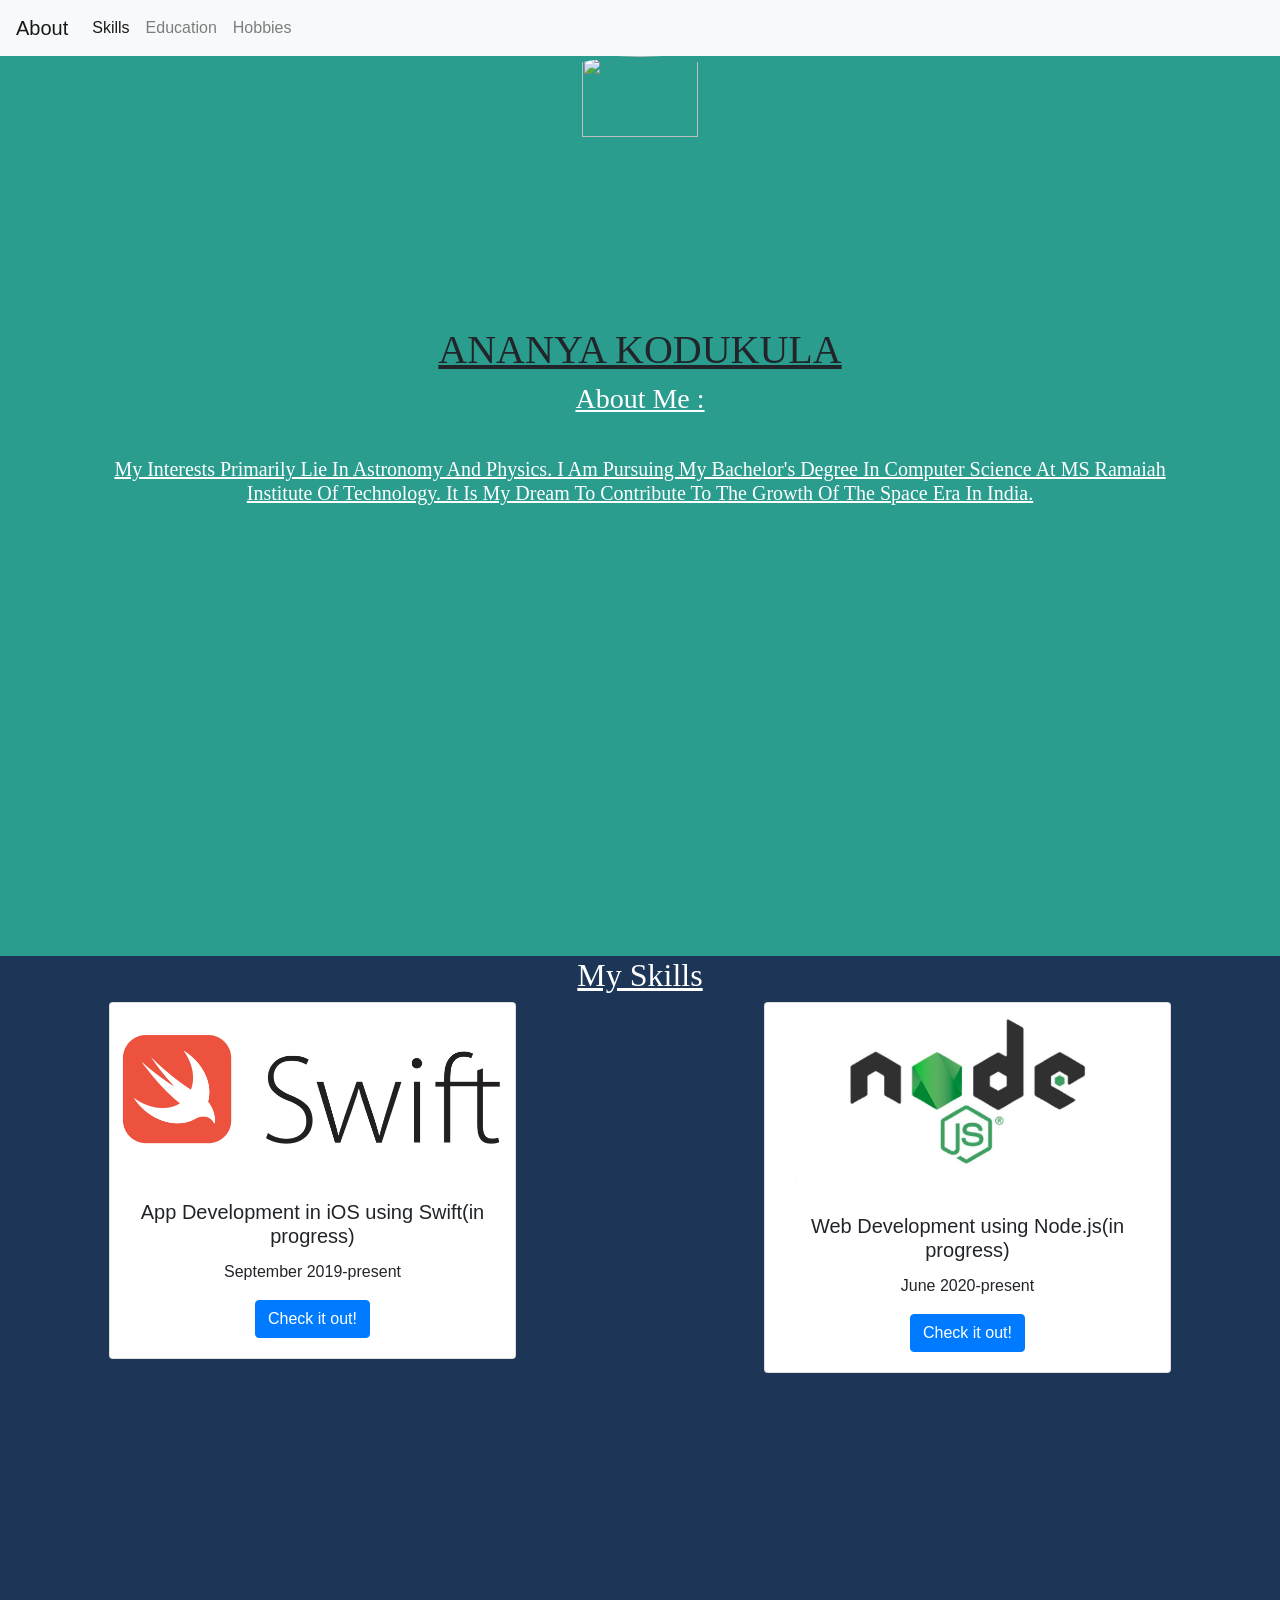
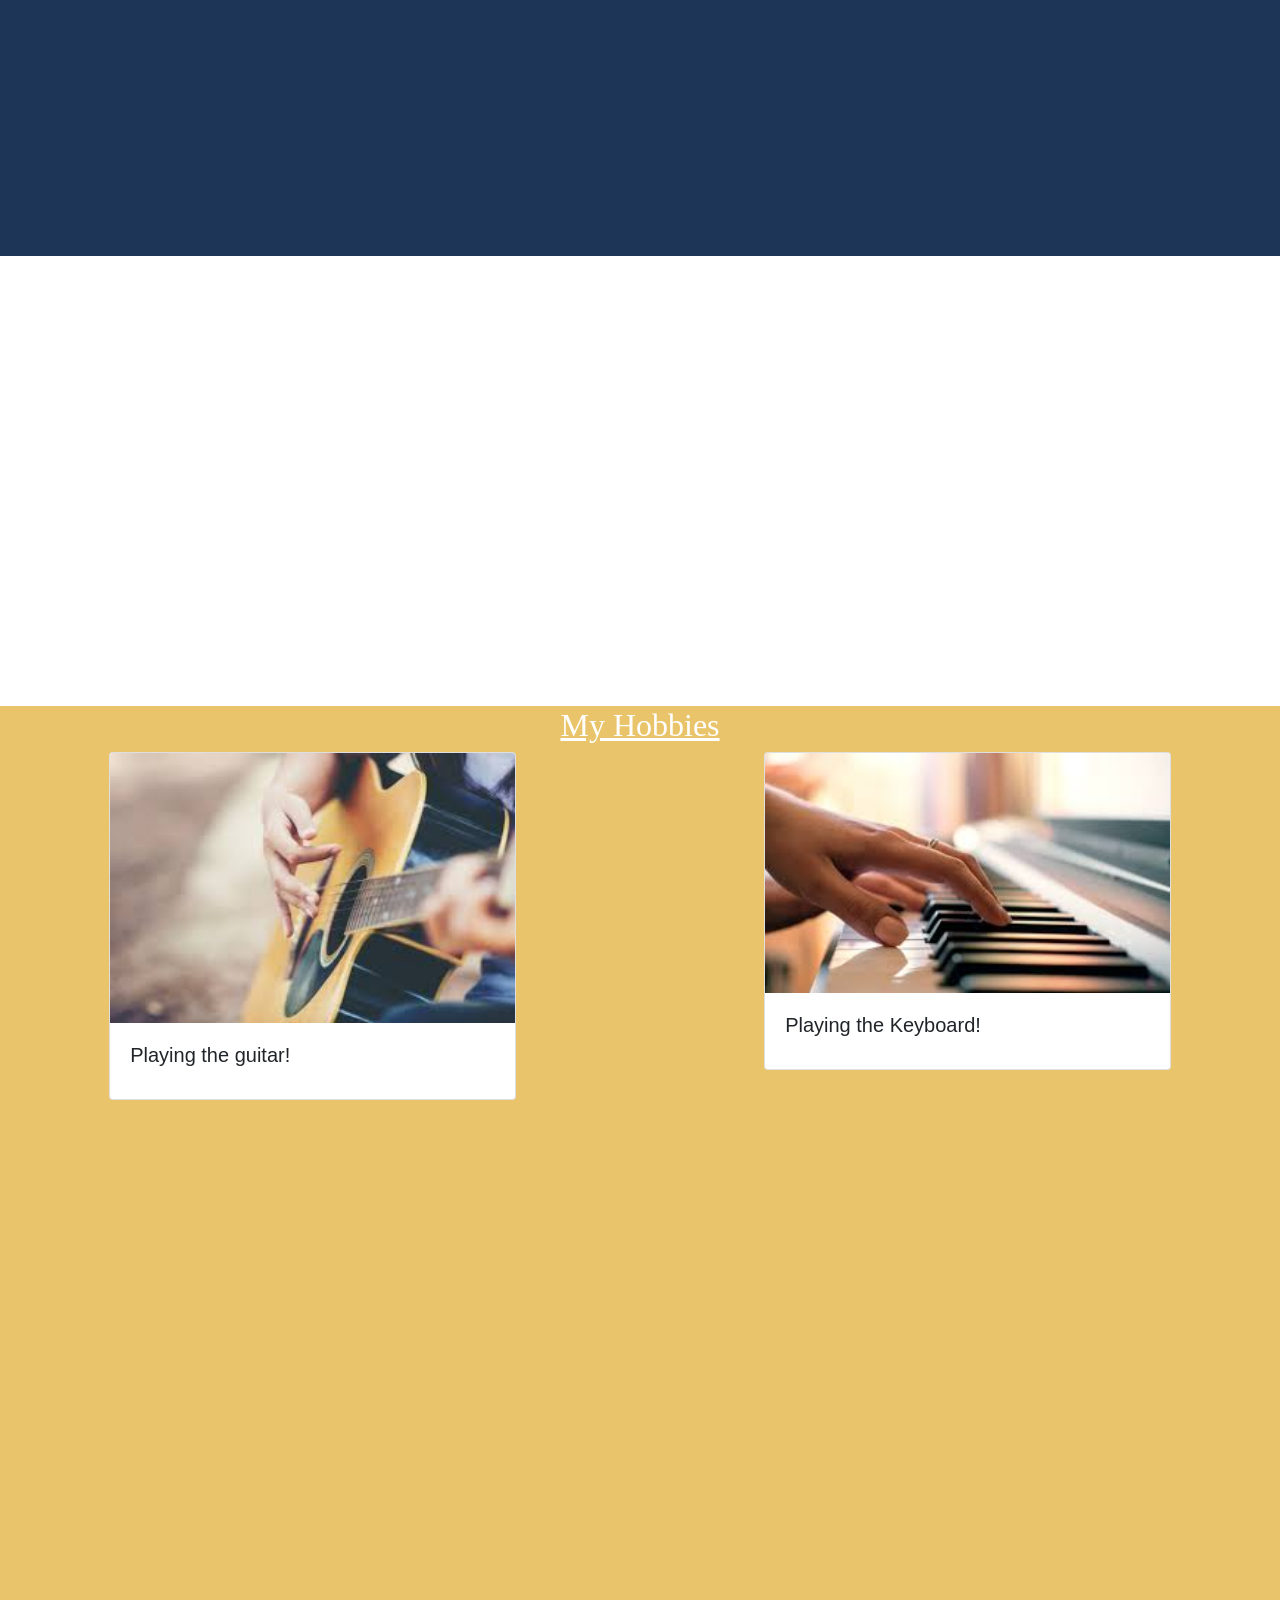
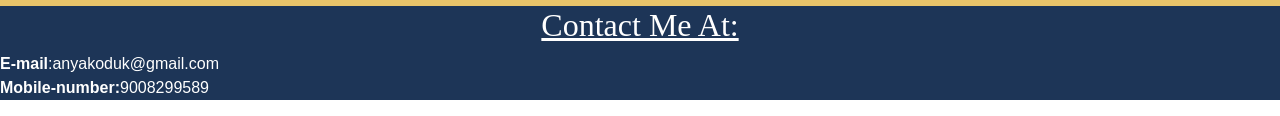
==== index.html @ bfd8abbd "Update index.html" ====
<html>
<head>
<title>  My Online cv</title>
<link rel = "stylesheet" href = "style.css"
<!-- CSS only -->
<link rel="stylesheet" href="https://stackpath.bootstrapcdn.com/bootstrap/4.5.0/css/bootstrap.min.css" integrity="sha384-9aIt2nRpC12Uk9gS9baDl411NQApFmC26EwAOH8WgZl5MYYxFfc+NcPb1dKGj7Sk" crossorigin="anonymous">



</head>

  <nav class="navbar sticky-top navbar-expand-lg navbar-light bg-light">
  <a class="navbar-brand" href="#About">About</a>
  <button class="navbar-toggler" type="button" data-toggle="collapse" data-target="#navbarNav" aria-controls="navbarNav" aria-expanded="false" aria-label="Toggle navigation">
    <span class="navbar-toggler-icon"></span>
  </button>
  <div class="collapse navbar-collapse" id="navbarNav">
    <ul class="navbar-nav">
      <li class="nav-item active">
        <a class="nav-link" href="#Skills">Skills <span class="sr-only">(current)</span></a>
      </li>
      <li class="nav-item">
        <a class="nav-link" href="#Education">Education</a>
      </li>
      <li class="nav-item">
        <a class="nav-link" href="#Hobbies">Hobbies</a>
      </li>

    </ul>
  </div>
</nav>
  <div class = "hero-section" id = "About" >
<img src = "nightsky.jpeg" style = "border-radius:100%">
  <h1 style = "text-decoration:underline; text-transform: uppercase;font-weight:lighter;font-family:copperplate"> ANANYA KODUKULA </h1>

    <h3 style = "text-align:center">About me : <h3><br>
      <div class = "container">
    <h5>My interests primarily lie in astronomy and physics. I am pursuing my Bachelor's degree in Computer Science at MS Ramaiah Institute of Technology. It is my dream to contribute to the growth of the Space Era in India.</h5>
  </div>

</div>

  <div class = "Skills" id = "Skills" style = "text-align:center">
  <h2>My skills </h2>


  <div class="row">
<div class = "col-sm-1"></div>
    <div class="col-sm-4">
      <div class="card">
        <img src = "swift.png" class = "card-img-top">
        <div class="card-body">
          <h5 class="card-title">App Development in iOS using Swift(in progress)</h5>
          <p class="card-text">September 2019-present</p>
          <a href="https://developer.apple.com/swift/" class="btn btn-primary">Check it out!</a>
        </div>
      </div>
    </div>

<div class = "col-sm-2"></div>
    <div class="col-sm-4" >
      <div class="card">
        <img src = "nodejs.jpeg" class = "card-img-top">
        <div class="card-body">
          <h5 class="card-title">Web Development using Node.js(in progress)</h5>
          <p class="card-text">June 2020-present</p>
          <a href="https://nodejs.org/en/" class="btn btn-primary">Check it out!</a>
        </div>
      </div>
    </div>
    <div class = "col-sm-1"></div>
  </div>

</div>


  <div class="row h-25">
    <div class  = "col-sm-1"></div>
    <div class = "col-sm-4">
      <h2><b>High schooling</b><br><i>Std XI- Std XII</i>
      </div>
        <div class = "col-sm-1"></div>

        <div class = "col-sm-4">
          <h2><b>BASE PU College</b><br>Sahakarnagar, Bangalore-560092</h2>
          </div>
          <div class = "col-sm-1"></div>
        </div>

        <div class="row h-25">
        <div class  = "col-sm-1"></div>
        <div class = "col-sm-4">
          <h2><b>Graduation</b><br><i>B.E Computer Science</i>
          </div>
            <div class = "col-sm-1"></div>
            <div class = "col-sm-4">
              <h2><b>MS Ramaiah Institute of Technology</b><br>MSR Nagar, Bangalore-560062</h2>
              </div>
              <div class = "col-sm-1"></div>
            </div>


    <div class = "Hobbies" id = "Hobbies" >
      <h2>My hobbies</h2>
      <div class="row">
        <div class = "col-sm-1"></div>
      <div class="col-sm-4">
        <div class="card">
          <img src = "guitar.jpeg" class = "card-img-top">
          <div class="card-body">
            <h5 class="card-title">Playing the guitar!</h5>

</div>
          </div>
        </div>
<div class = "col-sm-2"></div>
      <div class="col-sm-4">
        <div class="card">
          <img src = "key.jpeg" class = "card-img-top">
          <div class="card-body">
            <h5 class="card-title">Playing the Keyboard!</h5>

          </div>
        </div>
      </div>
      <div class = "col-sm-1"></div>
      </div>

</div>
<footer style = "background-color:#1d3557">
  <h2>Contact me at:</h2>
<p style = "color:white"><b>E-mail</b>:anyakoduk@gmail.com<br>
<b>Mobile-number:</b>9008299589 </p>
</footer>




<script src="https://code.jquery.com/jquery-3.5.1.slim.min.js" integrity="sha384-DfXdz2htPH0lsSSs5nCTpuj/zy4C+OGpamoFVy38MVBnE+IbbVYUew+OrCXaRkfj" crossorigin="anonymous"></script>
<script src="https://cdn.jsdelivr.net/npm/popper.js@1.16.0/dist/umd/popper.min.js" integrity="sha384-Q6E9RHvbIyZFJoft+2mJbHaEWldlvI9IOYy5n3zV9zzTtmI3UksdQRVvoxMfooAo" crossorigin="anonymous"></script>
<script src="https://stackpath.bootstrapcdn.com/bootstrap/4.5.0/js/bootstrap.min.js" integrity="sha384-OgVRvuATP1z7JjHLkuOU7Xw704+h835Lr+6QL9UvYjZE3Ipu6Tp75j7Bh/kR0JKI" crossorigin="anonymous"></script>
  </body>
  </html>
---- style.css ----
h2,h3{
color : white;
text-align:center;
text-decoration: underline;
text-transform: capitalize;
font-family: fantasy;
 }
 ul{
   color: purple;
 }
 .hero-section{
   text-align : center;
   background-color:#2a9d8f;
   height:100vh;

 }
 .Skills{
   background-color:#1d3557;
   height:100vh;


 }
 .Education{
   background-color:#2a9d8f;
   height:100vh;
 }

 .Hobbies{
   background-color:#e9c46a;
   height:100vh;
 }
 button{
   margin:20px 10px 30px 40px;

 }
 .Contact{
   text-align:justify;
   background-color:#2a9d8f;
   height:100vh;
 }
 img{
   width:30%;
   height:30%;

 }
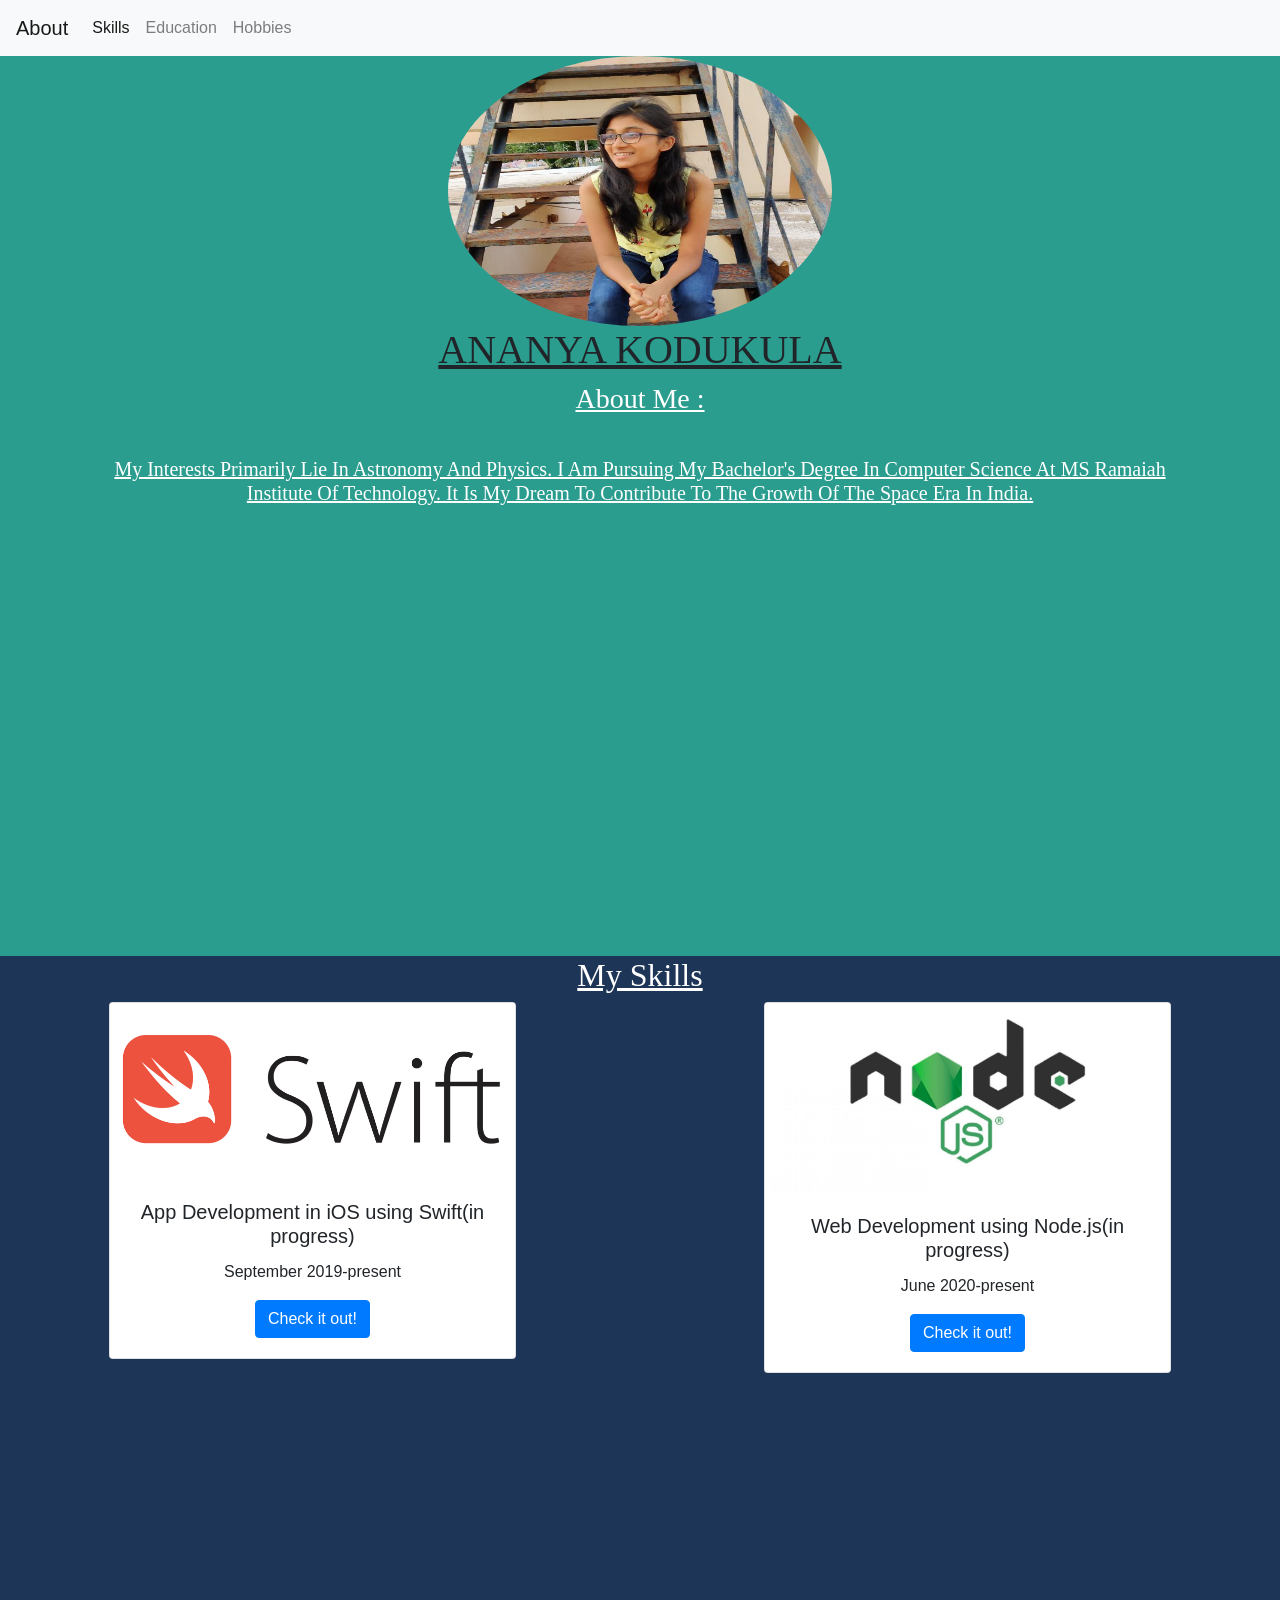
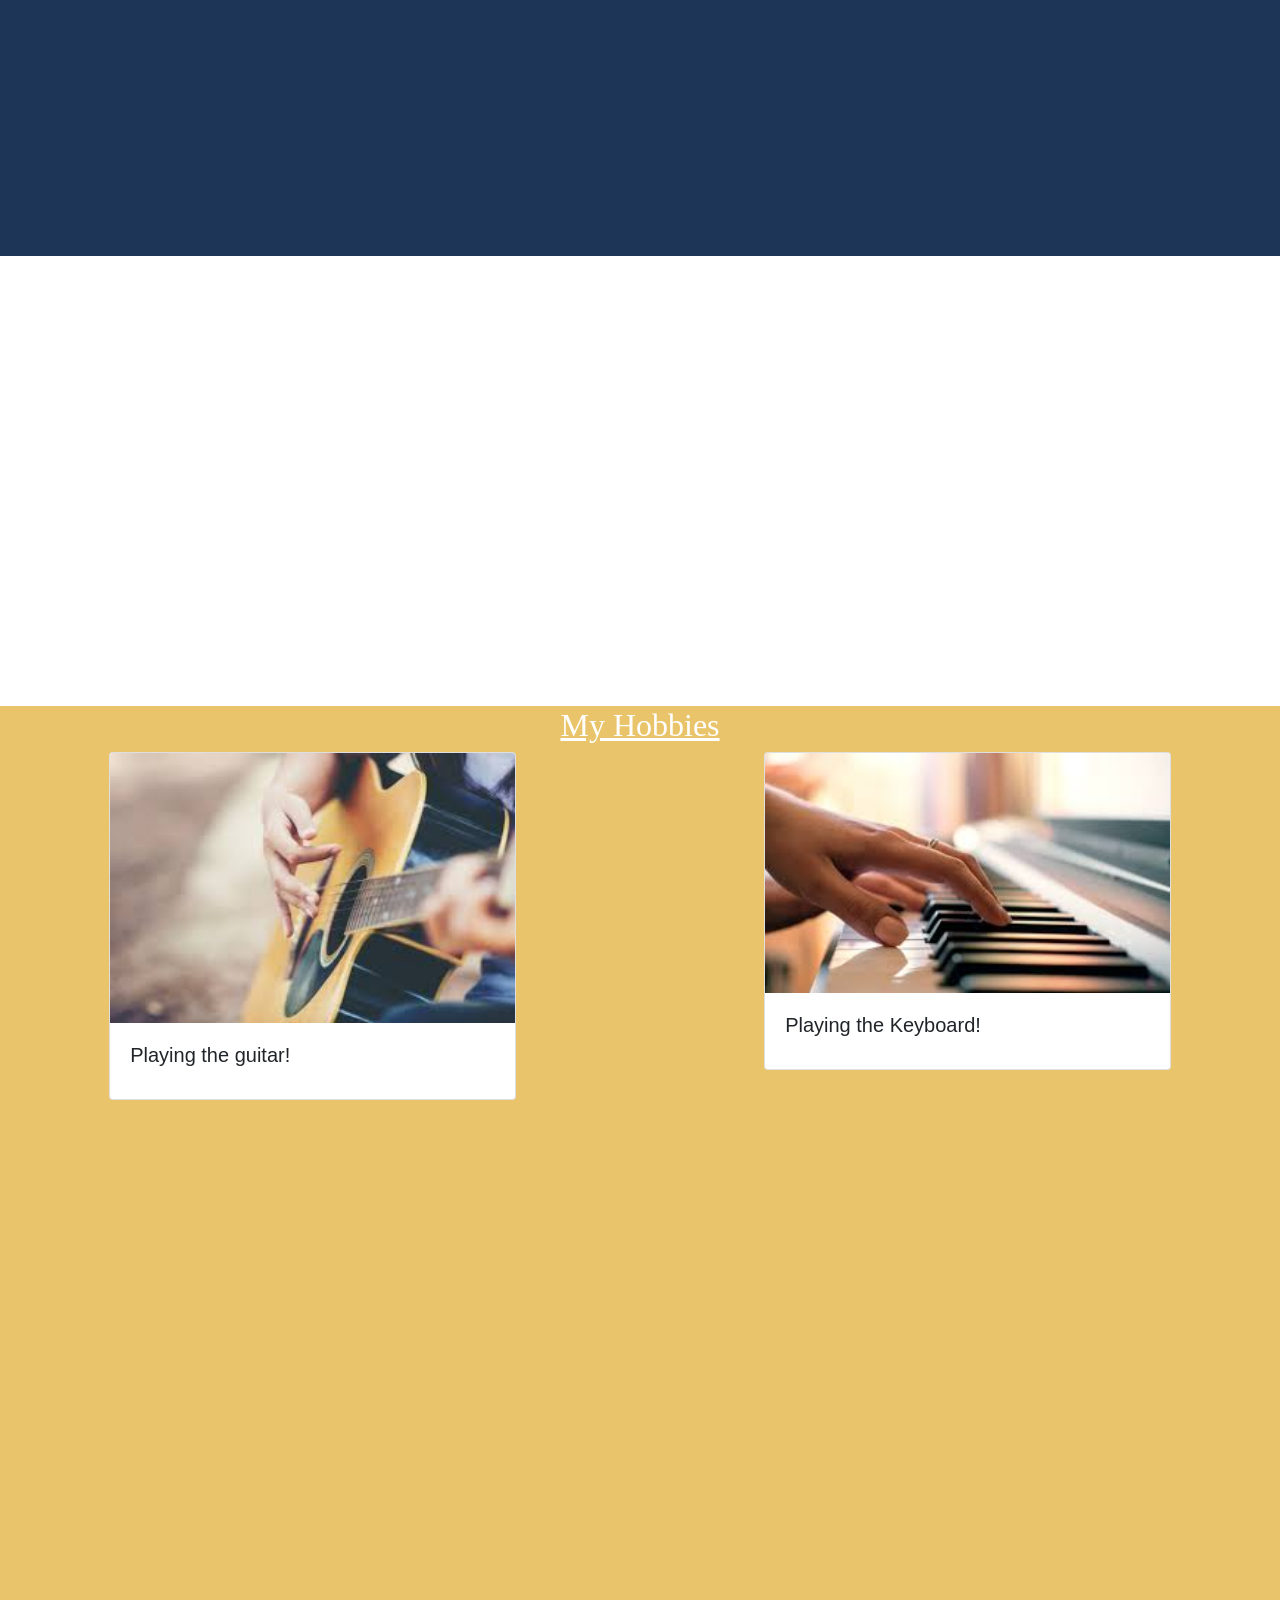
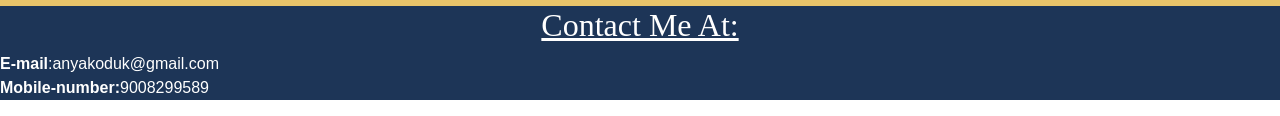
==== commit 1e66066b: "Update index.html" ====
--- a/index.html
+++ b/index.html
@@ -30,7 +30,7 @@
   </div>
 </nav>
   <div class = "hero-section" id = "About" >
-<img src = "nightsky.jpeg" style = "border-radius:100%">
+<img src = "pp.jpeg" style = "border-radius:100%">
   <h1 style = "text-decoration:underline; text-transform: uppercase;font-weight:lighter;font-family:copperplate"> ANANYA KODUKULA </h1>
 
     <h3 style = "text-align:center">About me : <h3><br>
@@ -74,7 +74,7 @@
 </div>
 
 
-  <div class="row h-25">
+  <div class="row h-25" id = "Education">
     <div class  = "col-sm-1"></div>
     <div class = "col-sm-4">
       <h2><b>High schooling</b><br><i>Std XI- Std XII</i>
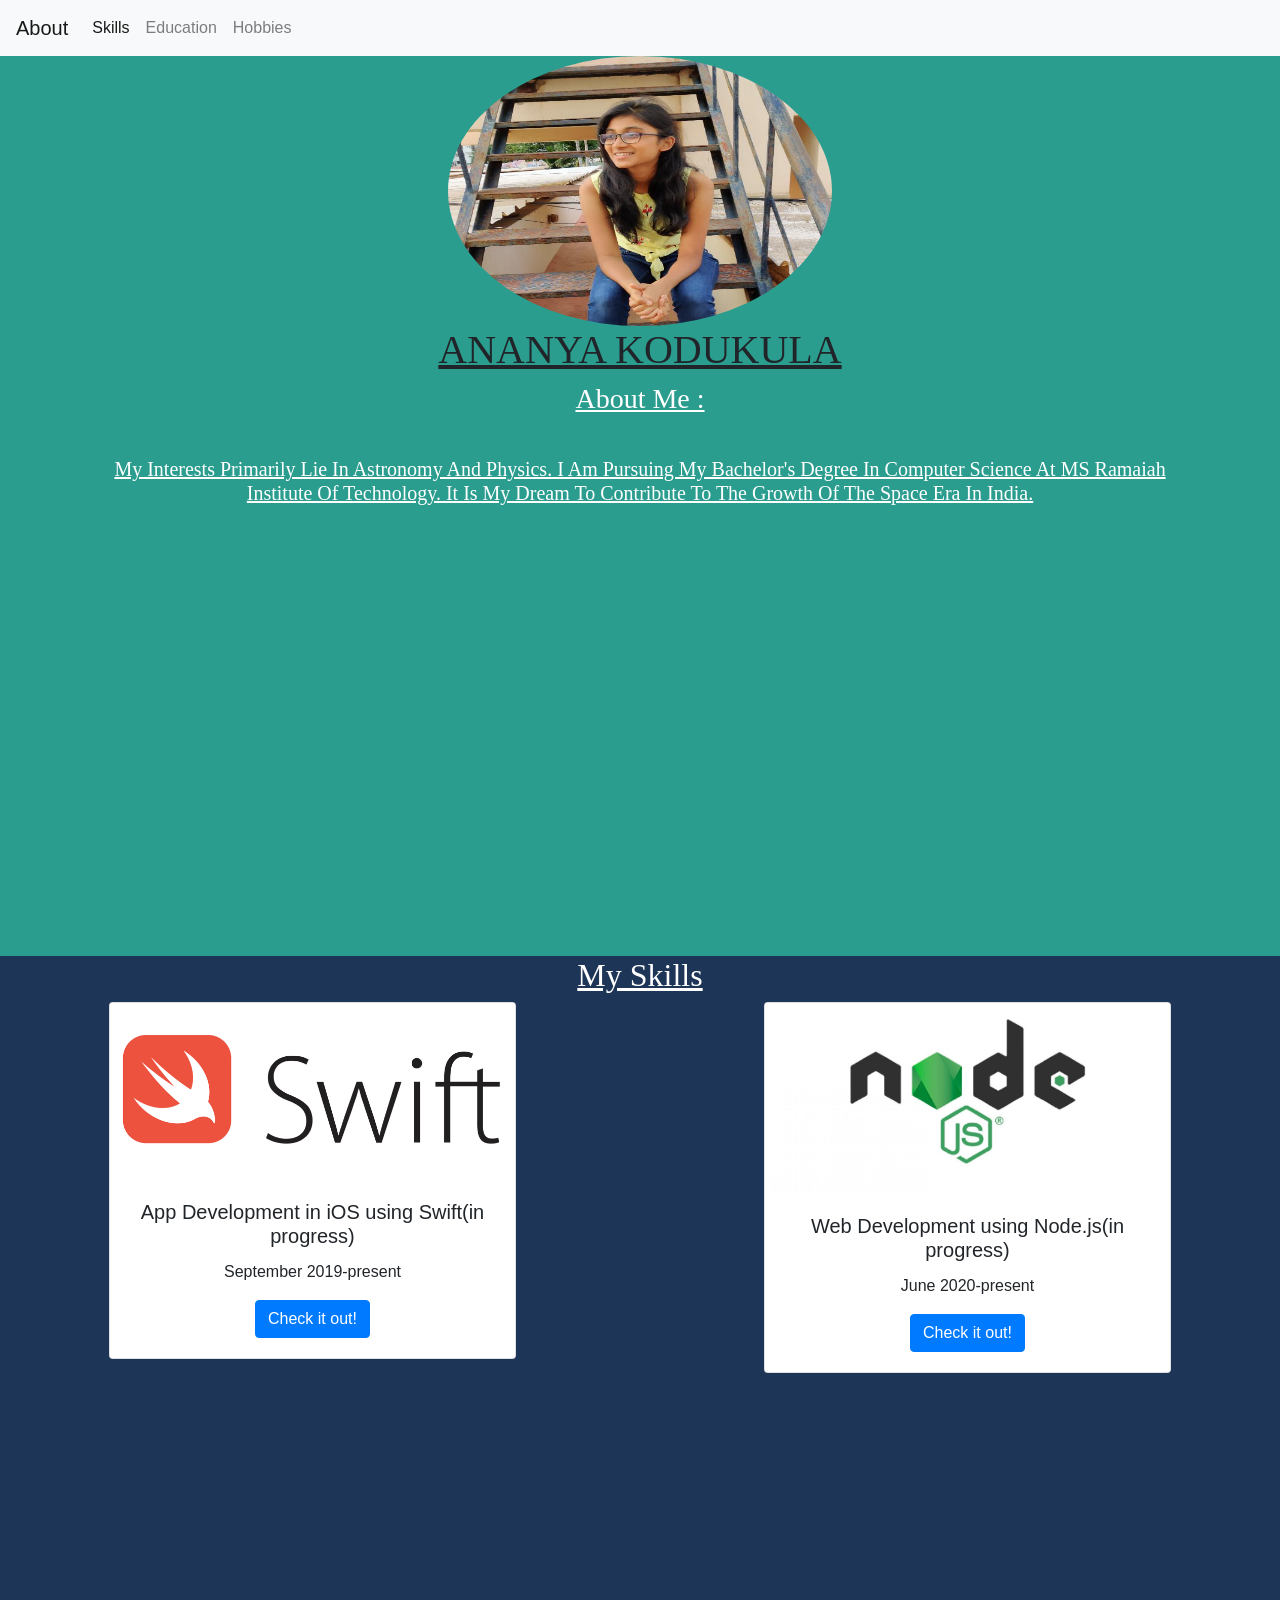
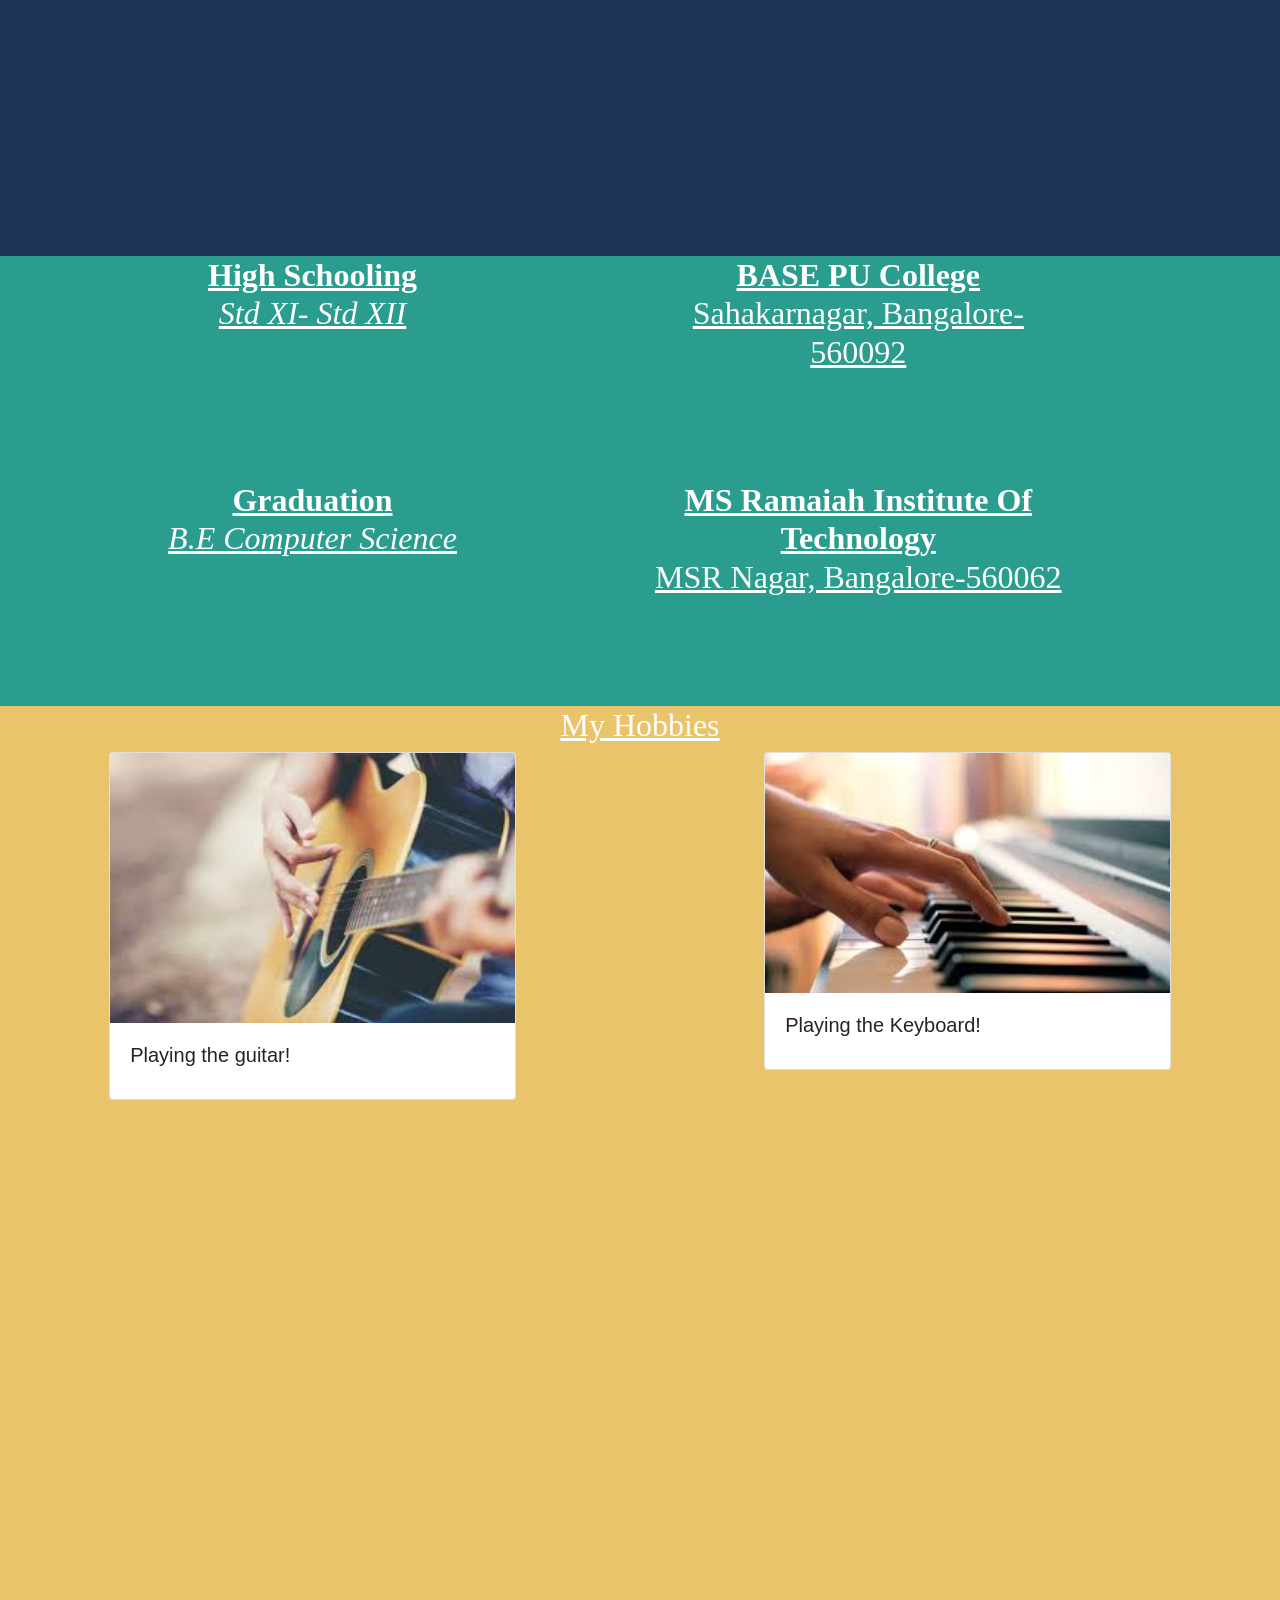
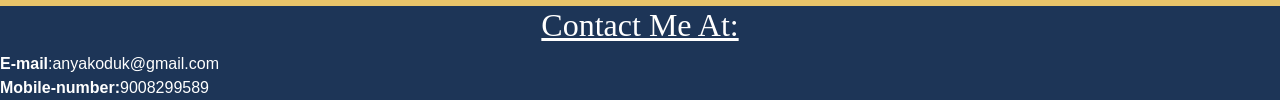
==== commit 804e45e2: "Update index.html" ====
--- a/index.html
+++ b/index.html
@@ -1,7 +1,7 @@
 <html>
 <head>
 <title>  My Online cv</title>
-<link rel = "stylesheet" href = "style.css"
+<link rel = "stylesheet" href = "style.css">
 <!-- CSS only -->
 <link rel="stylesheet" href="https://stackpath.bootstrapcdn.com/bootstrap/4.5.0/css/bootstrap.min.css" integrity="sha384-9aIt2nRpC12Uk9gS9baDl411NQApFmC26EwAOH8WgZl5MYYxFfc+NcPb1dKGj7Sk" crossorigin="anonymous">
 
@@ -73,8 +73,8 @@
 
 </div>
 
-
-  <div class="row h-25" id = "Education">
+<div class = "Education" id = "Education">
+  <div class="row h-25">
     <div class  = "col-sm-1"></div>
     <div class = "col-sm-4">
       <h2><b>High schooling</b><br><i>Std XI- Std XII</i>
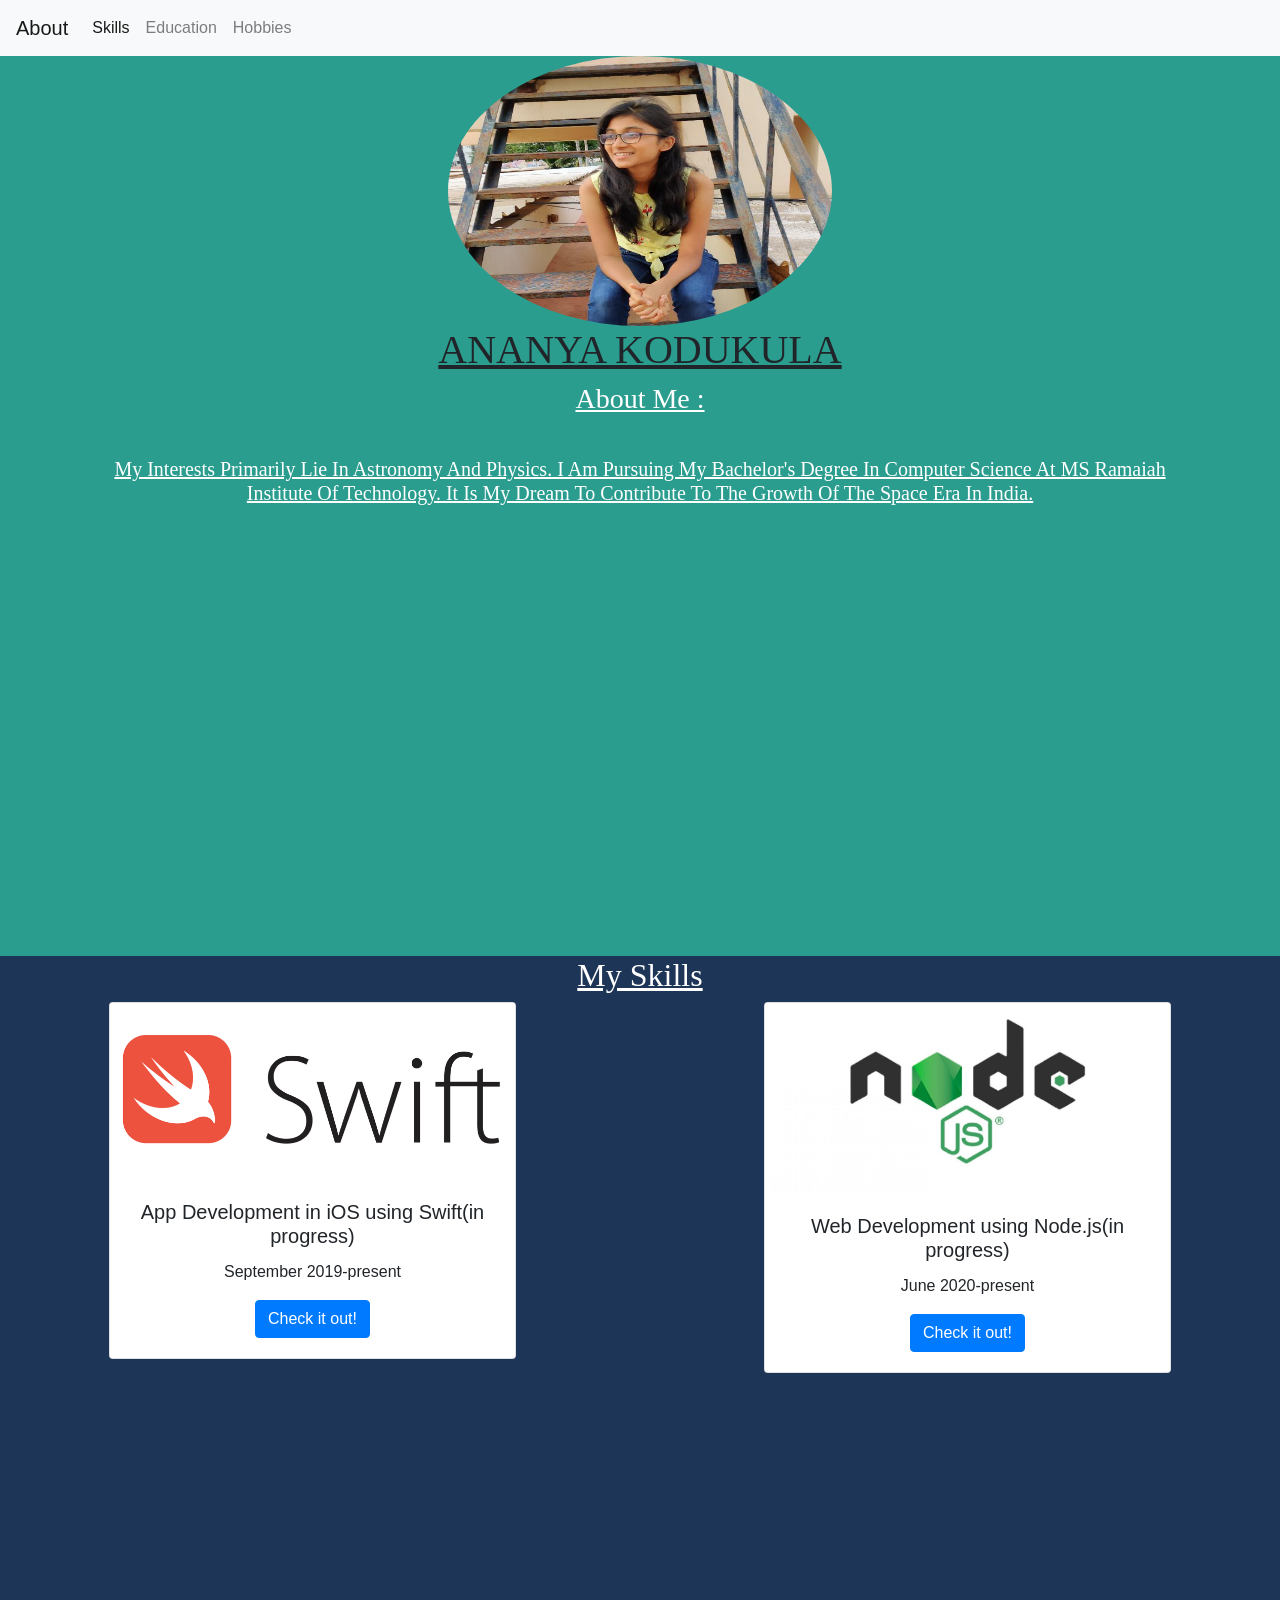
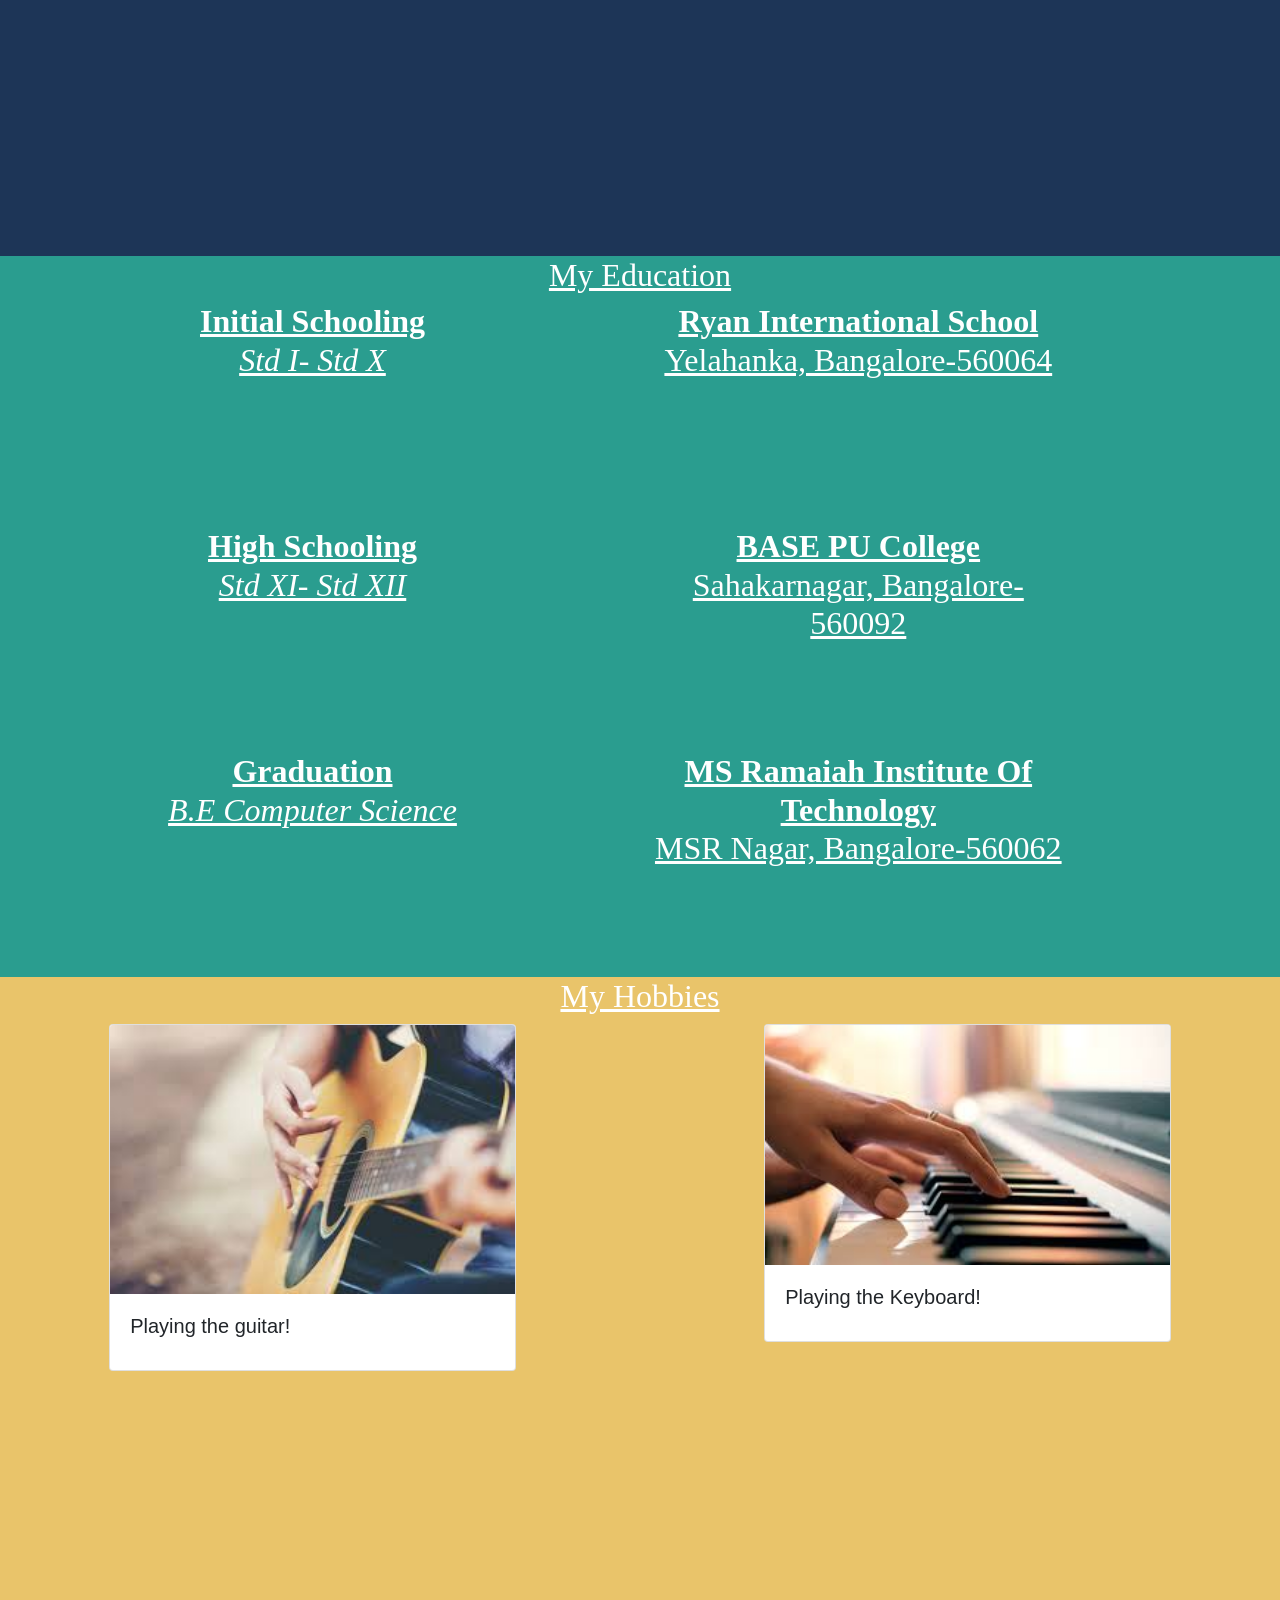
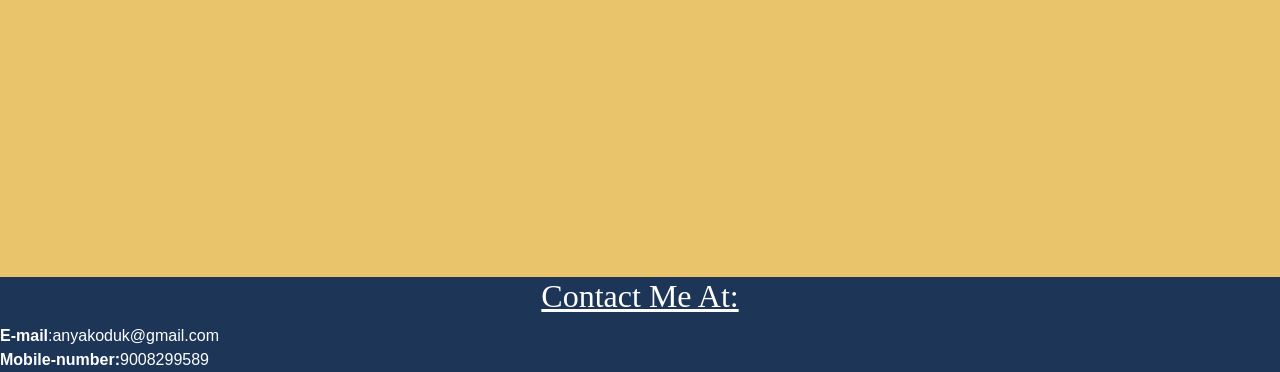
==== commit 66942985: "Update index.html" ====
--- a/index.html
+++ b/index.html
@@ -74,6 +74,18 @@
 </div>
 
 <div class = "Education" id = "Education">
+  <h2>My Education</h2>
+  <div class="row h-25">
+<div class  = "col-sm-1"></div>
+<div class = "col-sm-4">
+  <h2><b>Initial schooling</b><br><i>Std I- Std X</i>
+  </div>
+    <div class = "col-sm-1"></div>
+    <div class = "col-sm-4">
+      <h2><b>Ryan International School</b><br>Yelahanka, Bangalore-560064</h2>
+      </div>
+      <div class = "col-sm-1"></div>
+    </div>
   <div class="row h-25">
     <div class  = "col-sm-1"></div>
     <div class = "col-sm-4">
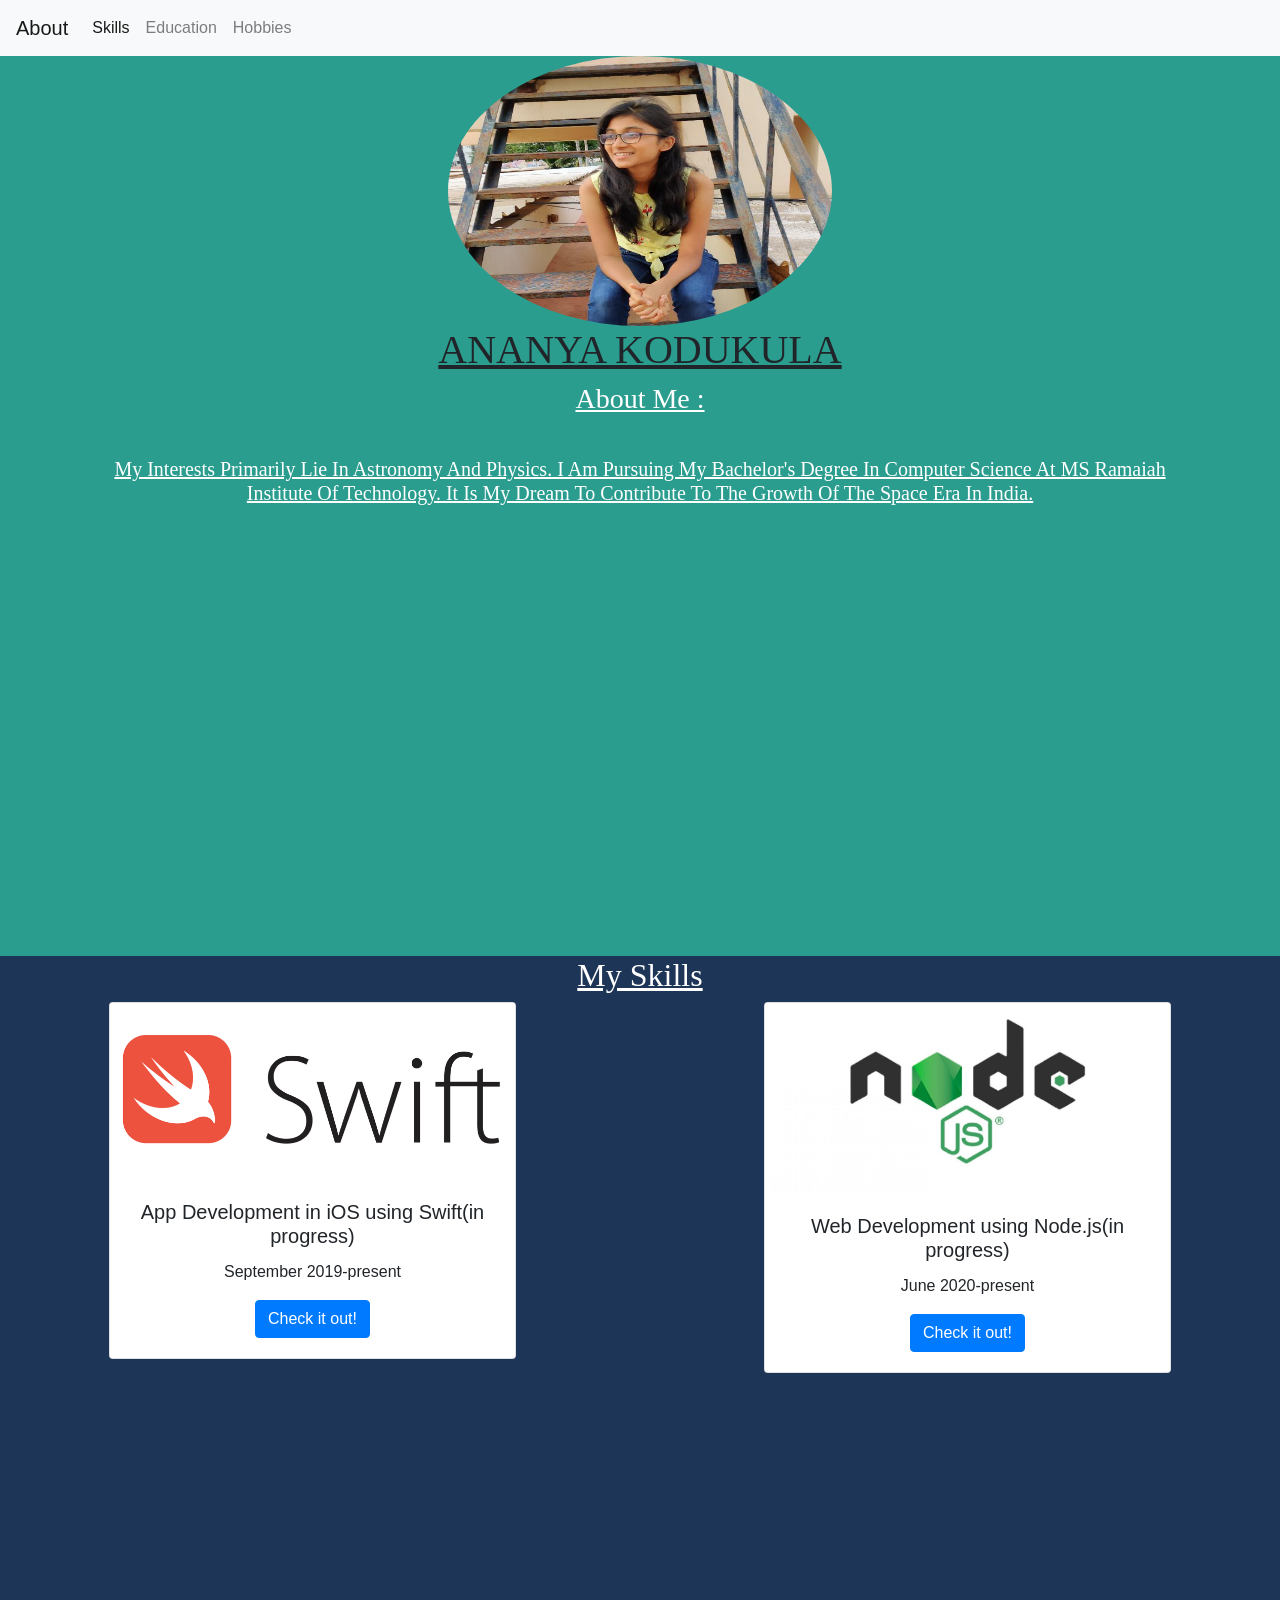
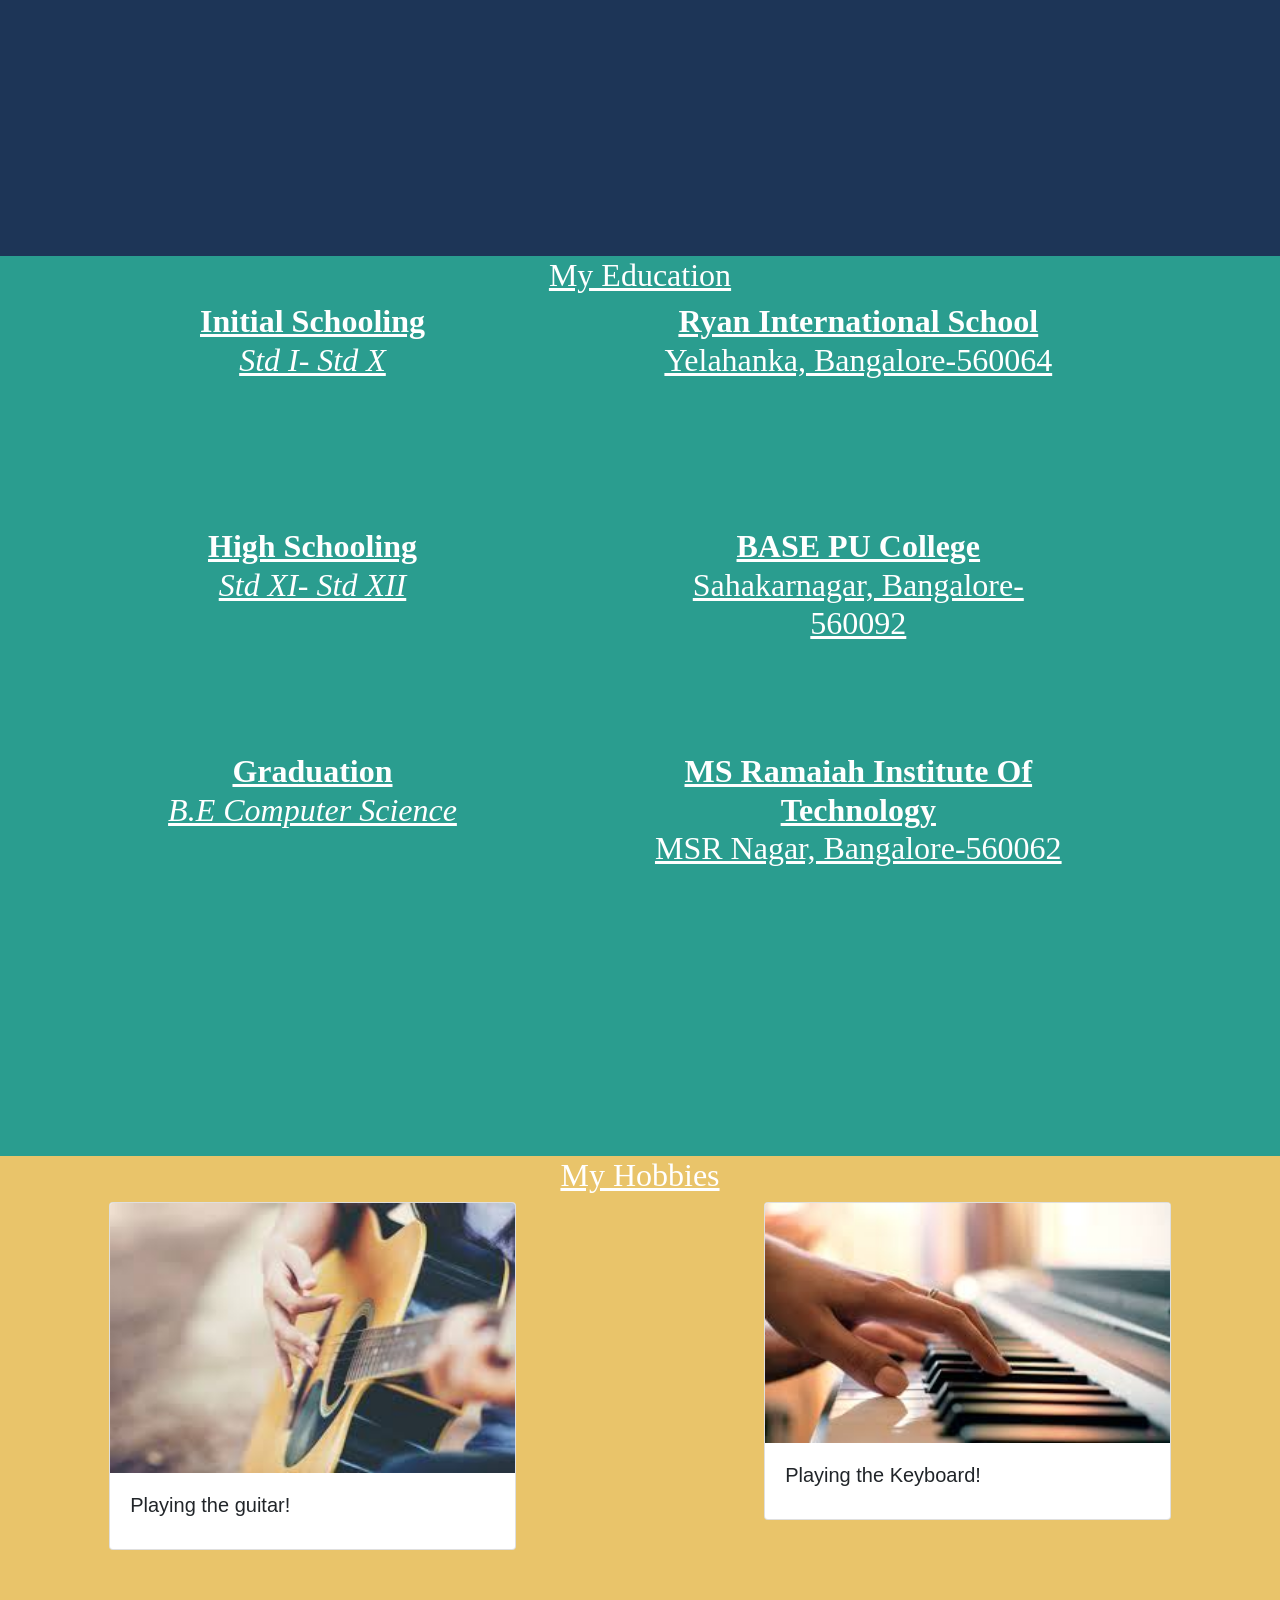
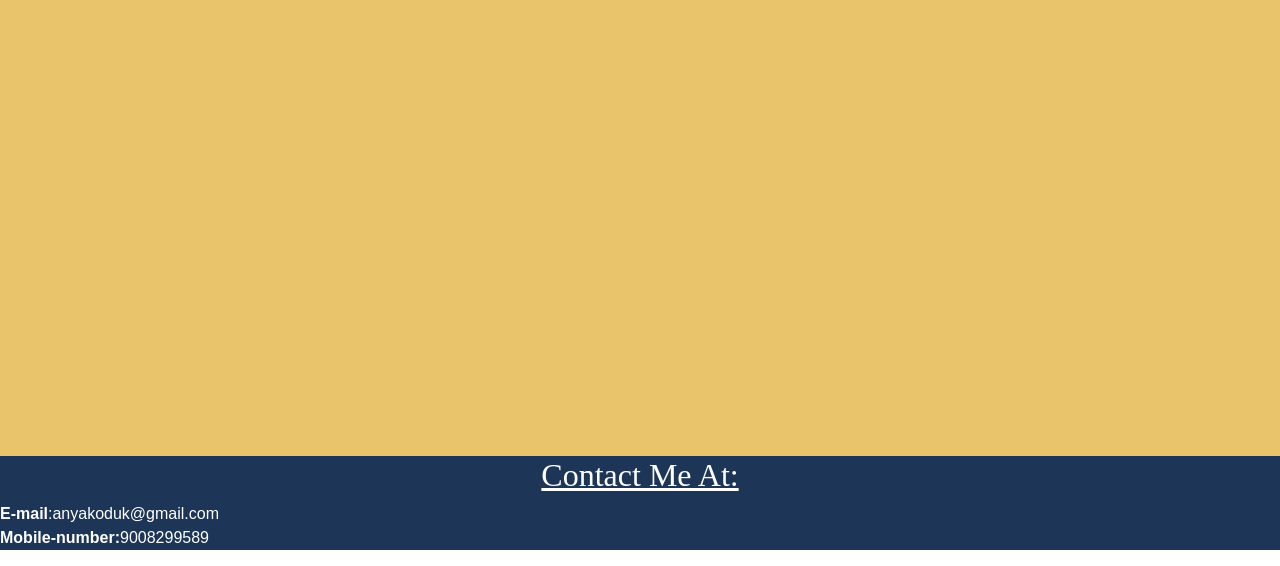
==== commit 08cc89dc: "Update index.html" ====
--- a/index.html
+++ b/index.html
@@ -110,6 +110,7 @@
               </div>
               <div class = "col-sm-1"></div>
             </div>
+    </div>
 
 
     <div class = "Hobbies" id = "Hobbies" >
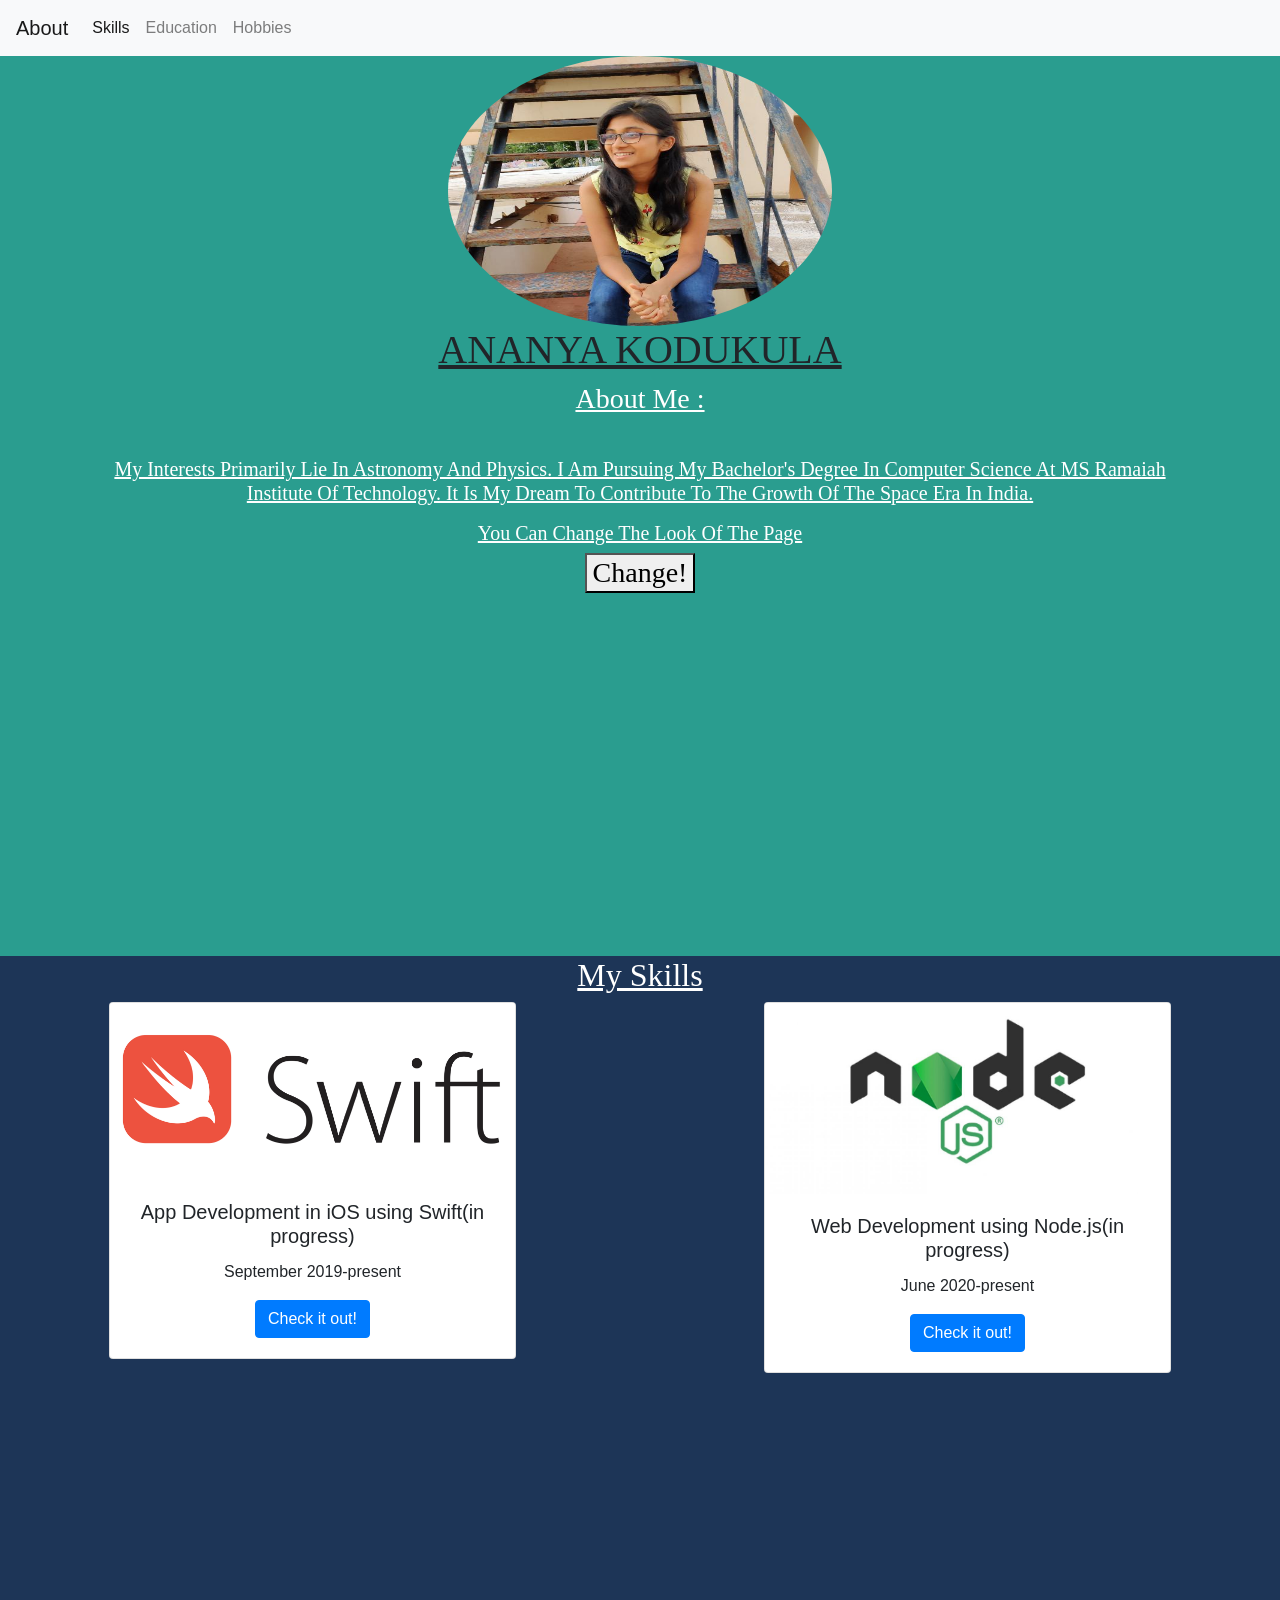
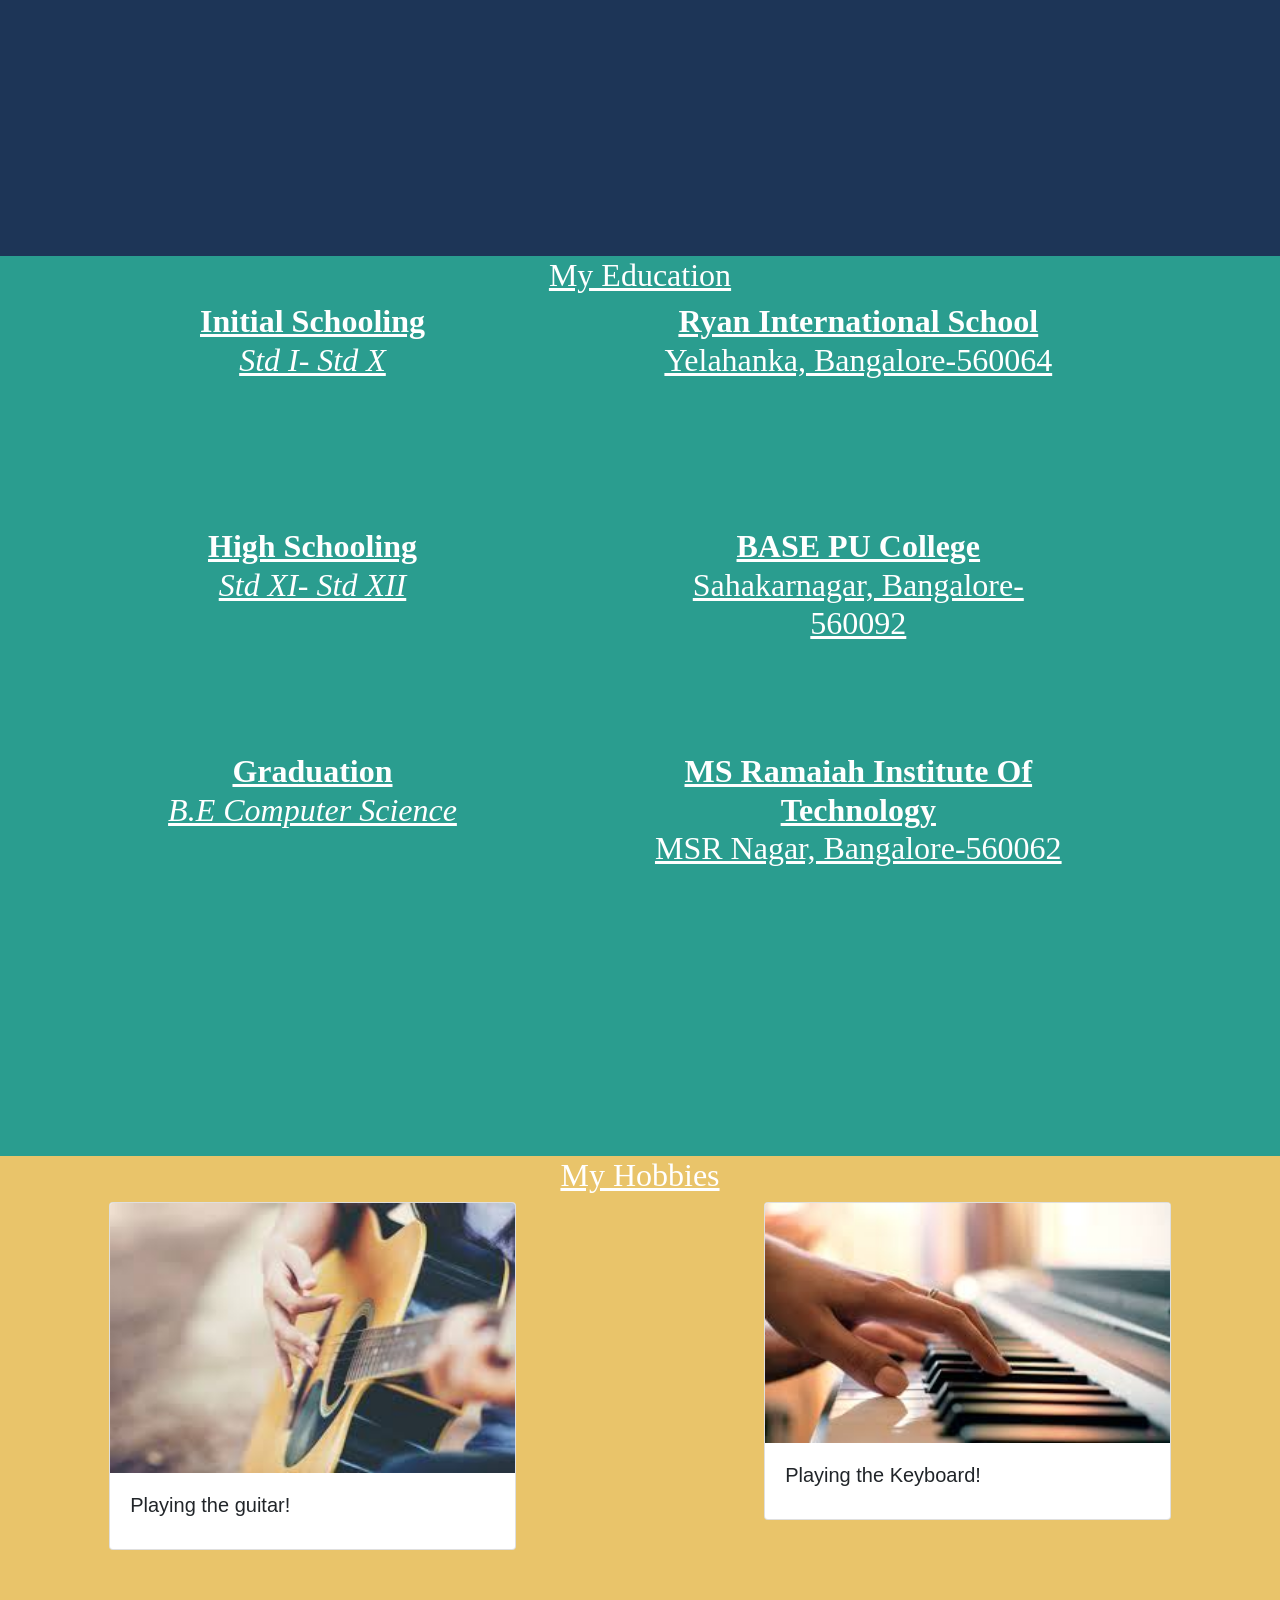
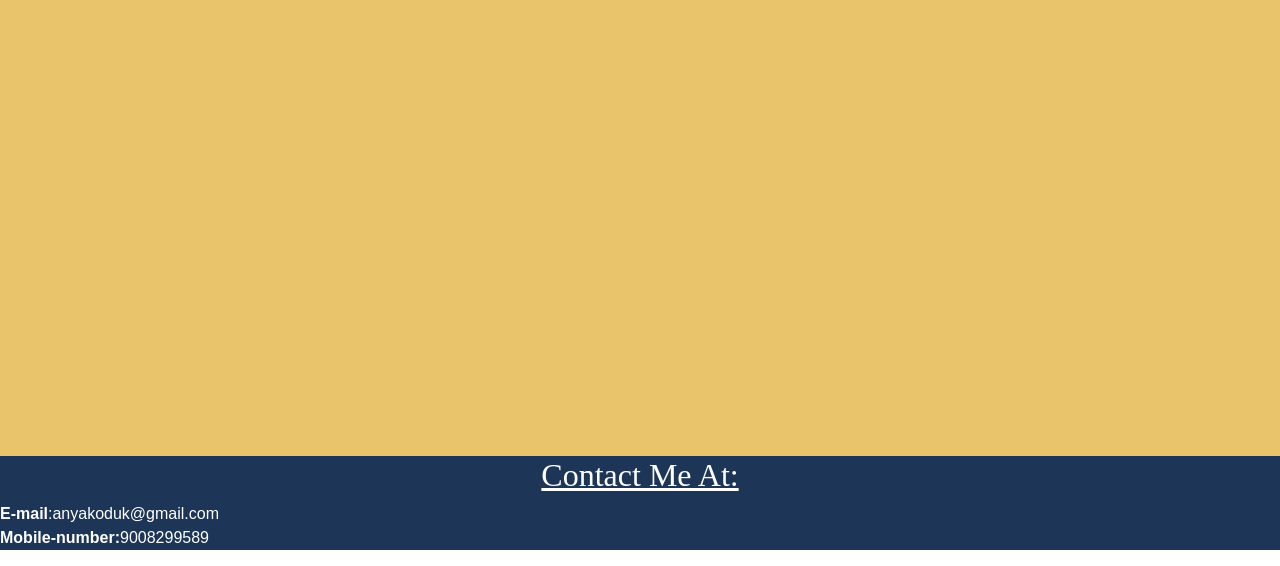
==== commit 2e92e8e6: "Update index.html" ====
--- a/index.html
+++ b/index.html
@@ -36,7 +36,11 @@
     <h3 style = "text-align:center">About me : <h3><br>
       <div class = "container">
     <h5>My interests primarily lie in astronomy and physics. I am pursuing my Bachelor's degree in Computer Science at MS Ramaiah Institute of Technology. It is my dream to contribute to the growth of the Space Era in India.</h5>
-  </div>
+  <p>
+  <h5>You can change the look of the page</h5>
+  <button id = "butt">Change!</button></p>
+  <p>
+      </div>
 
 </div>
 
@@ -148,7 +152,7 @@
 
 
 
-
+    <script src = "index.js"></script>
 <script src="https://code.jquery.com/jquery-3.5.1.slim.min.js" integrity="sha384-DfXdz2htPH0lsSSs5nCTpuj/zy4C+OGpamoFVy38MVBnE+IbbVYUew+OrCXaRkfj" crossorigin="anonymous"></script>
 <script src="https://cdn.jsdelivr.net/npm/popper.js@1.16.0/dist/umd/popper.min.js" integrity="sha384-Q6E9RHvbIyZFJoft+2mJbHaEWldlvI9IOYy5n3zV9zzTtmI3UksdQRVvoxMfooAo" crossorigin="anonymous"></script>
 <script src="https://stackpath.bootstrapcdn.com/bootstrap/4.5.0/js/bootstrap.min.js" integrity="sha384-OgVRvuATP1z7JjHLkuOU7Xw704+h835Lr+6QL9UvYjZE3Ipu6Tp75j7Bh/kR0JKI" crossorigin="anonymous"></script>
